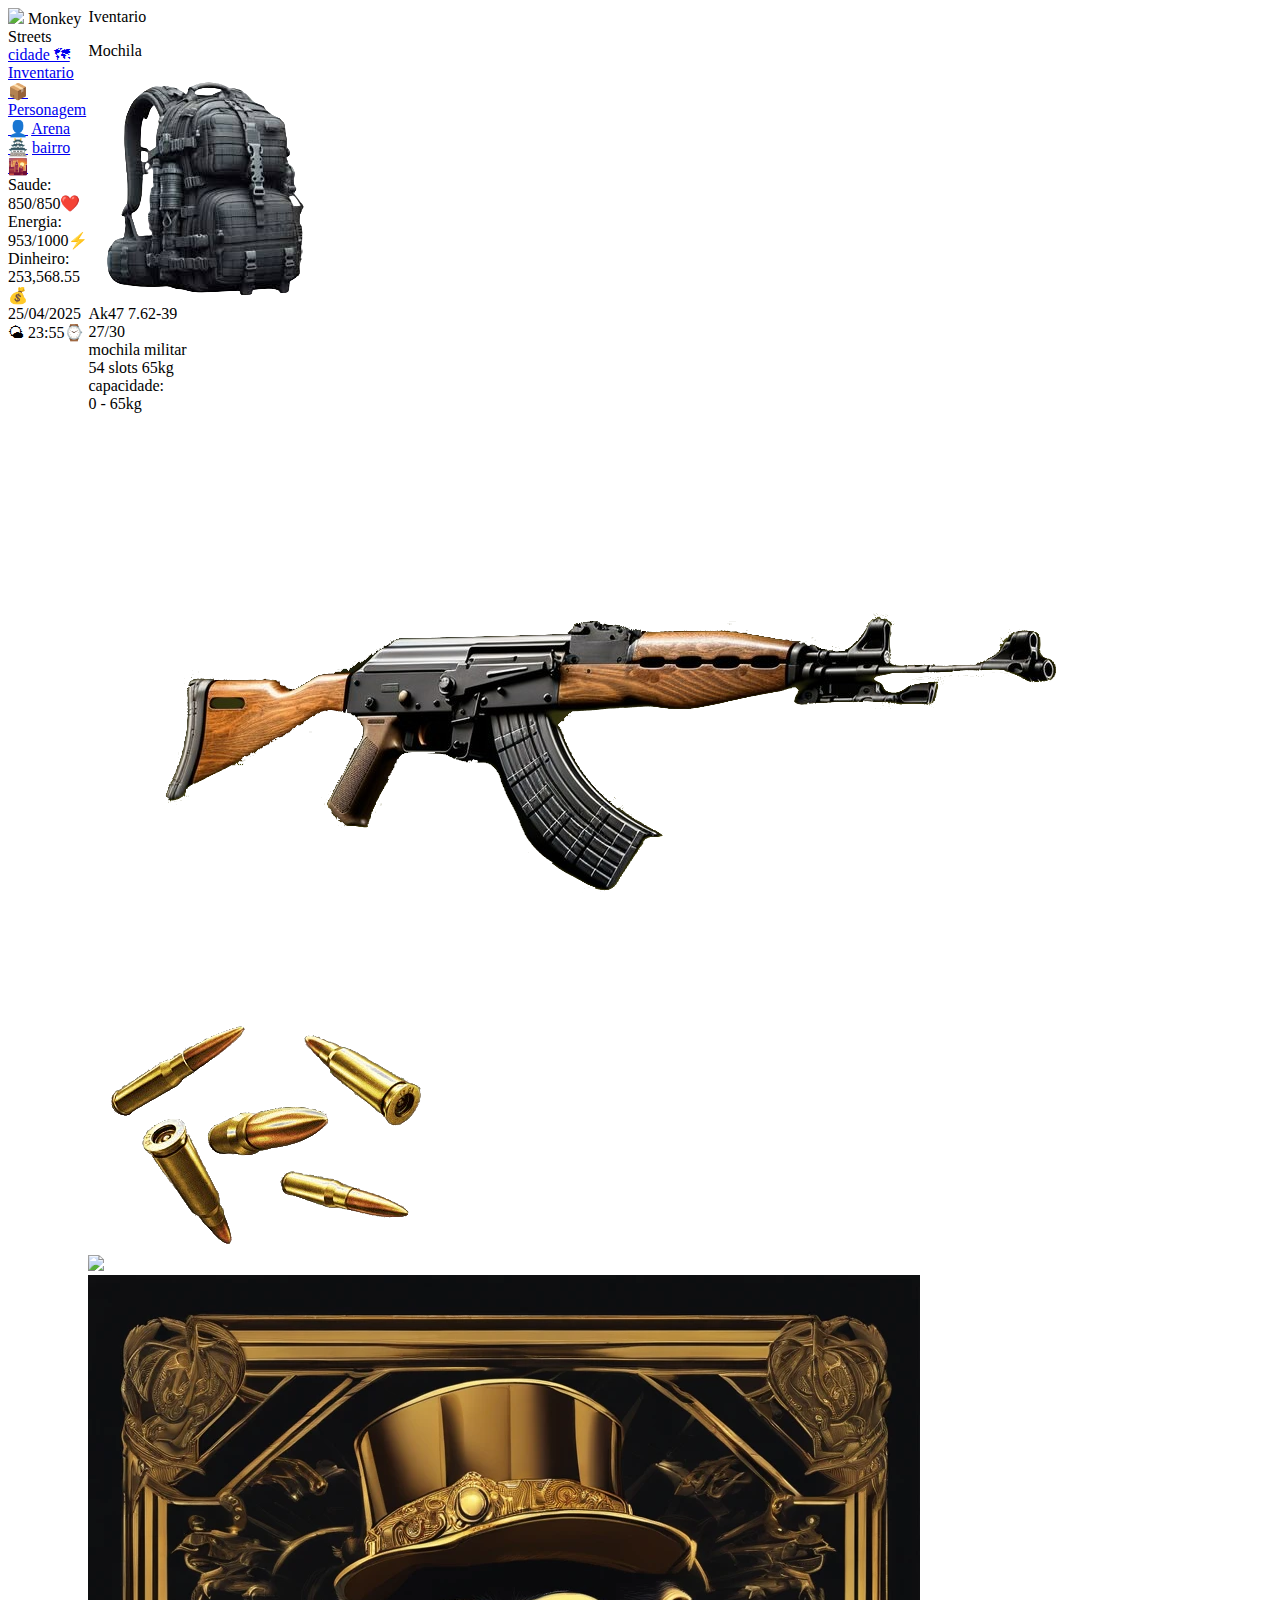
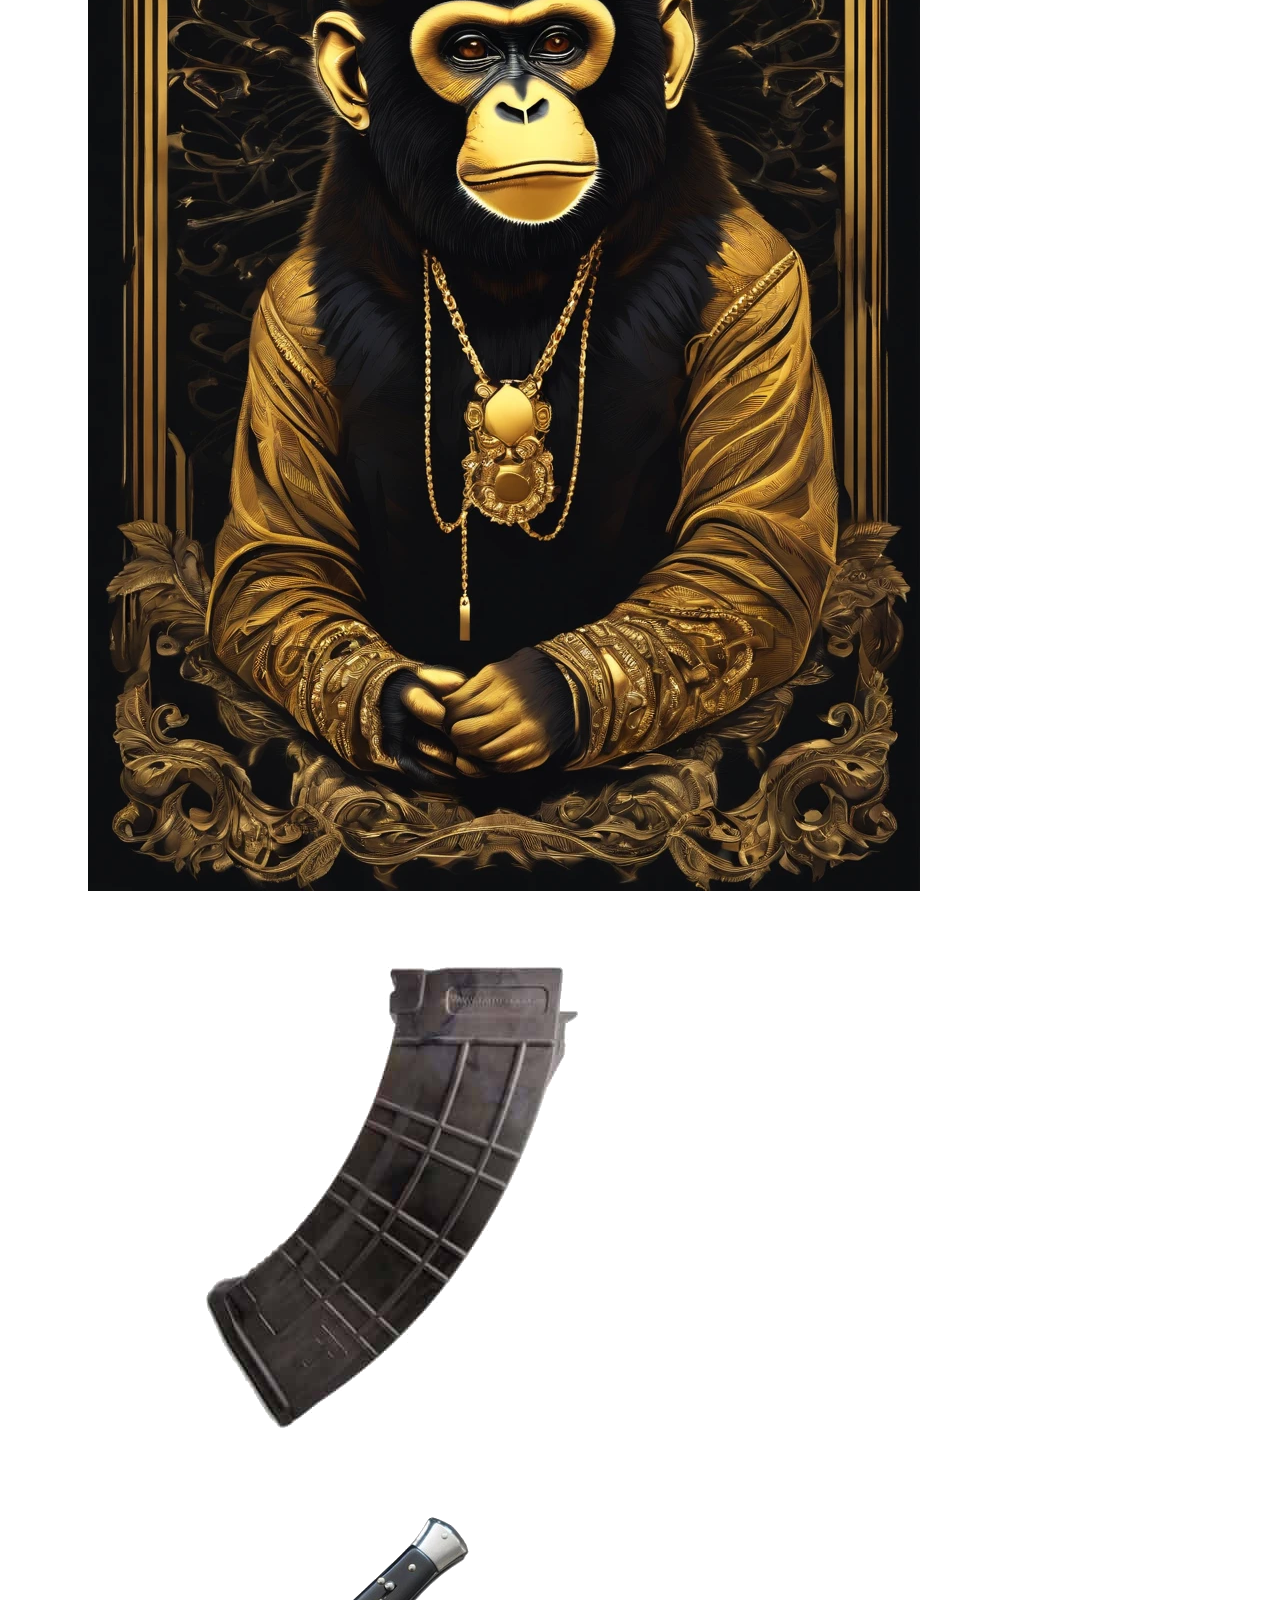
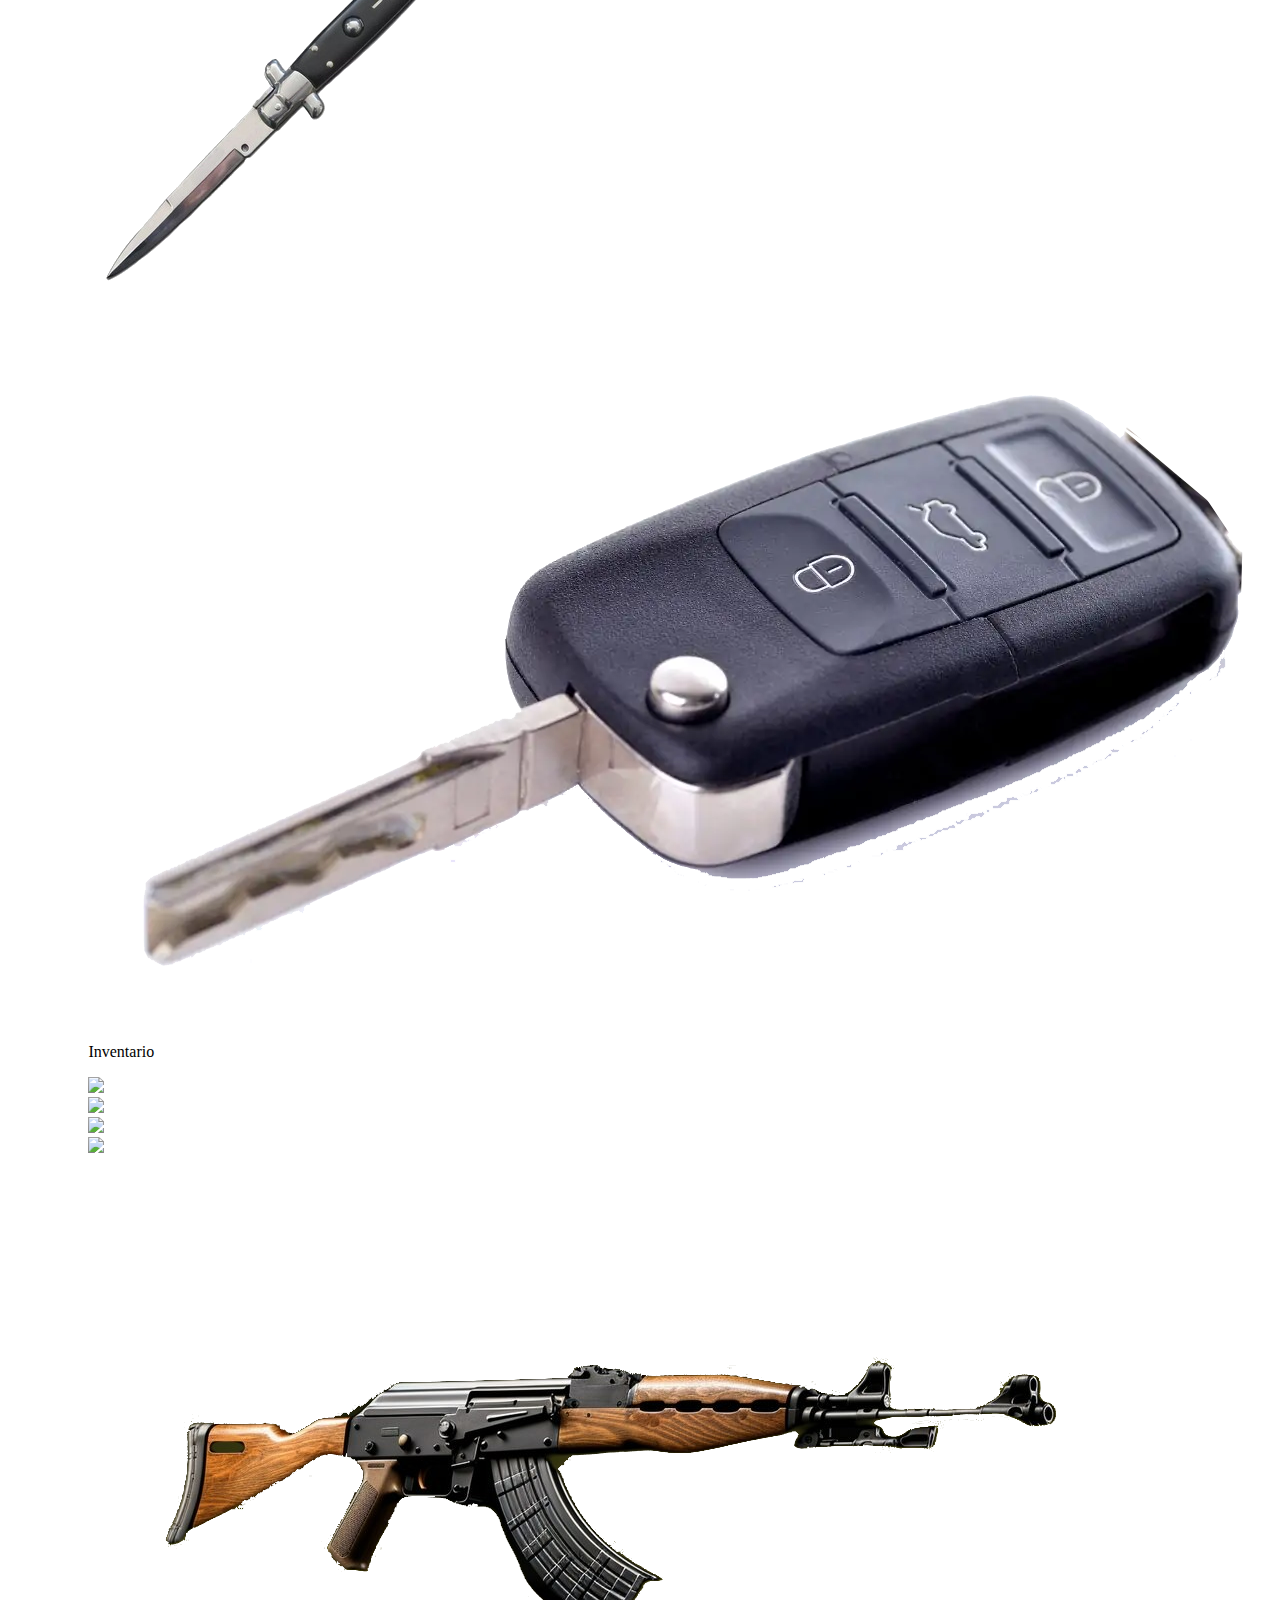
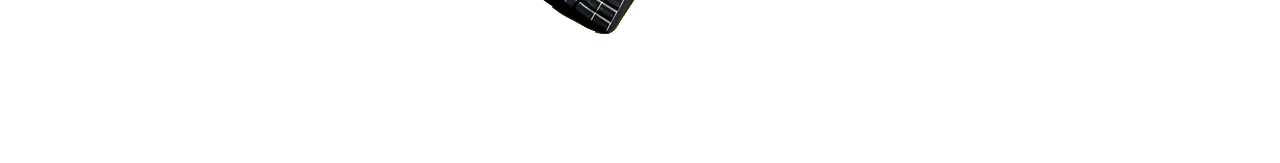
==== inventario.html @ 43b19a7c "Add files via upload" ====
<!DOCTYPE html>
<html lang="pt-br">
<head>
  <link rel="preconnect" href="https://fonts.googleapis.com">
<link rel="preconnect" href="https://fonts.gstatic.com" crossorigin>
<link href="https://fonts.googleapis.com/css2?family=Graduate&display=swap" rel="stylesheet">
    <meta charset="UTF-8">
    <meta name="viewport" content="width=device-width, initial-scale=1.0">
    <link href="estilosmonkey.css" rel="stylesheet">
<meta charset="pt-br">
<link rel="shortcut icon" type="imagex/png" href="macacofone.ico">

    <title>Monkey Streets</title>
    <style>
        body {
          display: flex;
          background-image: url(edificios-bonitos-de-alto-angulo-a-noite.jpg);
          background-size:100vw;
        }
        </style>



</head>

<body>

  <div class="barrasup"> 
    <img class="monkimg" src="images.jpeg">
  
    <h class="m1"> Monkey Streets </h>
      <div class="linkinicio">
      <a class="cor" href="index.html"> cidade &#128506;</a>
      <a class="cor" href="inventario.html">Inventario&#128230;</a>
      <a class="cor" href="personagem.html">Personagem&#128100;</a>
      <a class="cor" href="arena.html"> Arena&#127983;</a>
      <a class="cor" href="bairro.html">bairro&#127751;</a>
      </div>
  
      <div class="barrasaude"> Saude: 850/850&#10084;&#65039; Energia: 953/1000&#9889; Dinheiro: 253,568.55&#128176; 25/04/2025&#127780; 23:55&#8986;&#65039;</div>
  
  </div>

<div class="quadradoinicial">
  <div class="tituloq">Iventario</div>
      <div class="blocoinventario" >
      <div class="mochila"> 
         <p class="tituloar"> Mochila</p>
        <img class="mochilaa" src="mochila3sf.png"> 
        <div class="descak">Ak47 7.62-39<br> 27/30 </div>
        <div class="descmoc">mochila militar<br>54 slots 65kg<br> capacidade:<br> 0 - 65kg </div>
        <img class="akequip" src="ak47.png">  
        
              <div class="quadroslots"><div class="slots"><img class="muniinv" src="muni.png"></div><div class="slots"></div><div class="slots"><img class="gorilainv" src="gorilla.jpg"></div><div class="slots"><img class="trofeuinv" src="macacolendario.webp"></div><div class="slots"><img class="akmaginv" src="akmag.png"></div><div class="slots"></div><div class="slots"><img class="caniveteinv" src="canivete.png"></div><div class="slots"></div><div class="slots"></div><div class="slots"></div><div class="slots"></div><div class="slots"></div><div class="slots"></div><div class="slots"></div><div class="slots"></div><div class="slots"></div><div class="slots"></div><div class="slots"></div><div class="slots"><img class="chaveinv" src="chave.png"></div><div class="slots"></div><div class="slots"></div><div class="slots"></div><div class="slots"></div><div class="slots"></div><div class="slots"></div><div class="slots"></div><div class="slots"></div><div class="slots"></div><div class="slots"></div><div class="slots"></div><div class="slots"></div><div class="slots"></div><div class="slots"></div><div class="slots"></div><div class="slots"></div><div class="slots"></div><div class="slots"></div><div class="slots"></div><div class="slots"></div><div class="slots"></div><div class="slots"></div><div class="slots"></div><div class="slots"></div><div class="slots"></div><div class="slots"></div><div class="slots"></div><div class="slots"></div><div class="slots"></div><div class="slots"></div><div class="slots"></div><div class="slots"></div><div class="slots"></div><div class="slots"></div><div class="slots"></div><div class="slots"></div><div class="slots"></div><div class="slots"></div><div class="slots"></div><div class="slots"></div><div class="slots"></div><div class="slots"></div><div class="slots"></div><div class="slots"></div><div class="slots"></div><div class="slots"></div><div class="slots"></div><div class="slots"></div><div class="slots"></div><div class="slots"></div><div class="slots"></div><div class="slots"></div><div class="slots"></div><div class="slots"></div><div class="slots"></div><div class="slots"></div><div class="slots"></div><div class="slots"></div><div class="slots"></div><div class="slots"></div><div class="slots"></div><div class="slots"></div><div class="slots"></div><div class="slots"></div><div class="slots"></div><div class="slots"></div><div class="slots"></div><div class="slots"></div><div class="slots"></div><div class="slots"></div><div class="slots"></div> </div>
      
      
      </div>
      
      <div class="armazem"> <p class="tituloar"> Inventario</p> 
       
        <div class="quadroslots"><div class="slots"></div><div
        class="slots"><img src="glock2sf.png" class="glock2"></div><div class="slots"></div><div class="slots"></div><div class="slots"></div><div class="slots"></div><div class="slots"></div><div class="slots"><img class="revolver p" src="revolver2.png"></div><div class="slots"></div><div class="slots"></div><div class="slots"></div><div class="slots"> <img class="mochilab" src="uzi.png">
        </div><div class="slots"></div><div class="slots"></div><div class="slots"><img src="colete1.png" class="mochilav"></div><div class="slots"></div><div class="slots"><img class="akinv" src="ak47.png"></div><div class="slots"></div><div class="slots"></div><div  class="slots"></div><div class="slots"></div><div class="slots"></div><div class="slots"></div><div class="slots"></div><div class="slots"></div><div class="slots"></div><div class="slots"></div><div class="slots"></div><div class="slots"></div><div class="slots"></div><div class="slots"></div><div class="slots"></div><div class="slots"></div><div class="slots"></div><div class="slots"></div><div class="slots"></div><div class="slots"></div><div class="slots"></div><div class="slots"></div><div class="slots"></div><div class="slots"></div><div class="slots"></div><div class="slots"></div><div class="slots"></div><div class="slots"></div><div class="slots"></div><div class="slots"></div><div class="slots"></div><div class="slots"></div><div class="slots"></div><div class="slots"></div><div class="slots"></div><div class="slots"></div><div class="slots"></div><div class="slots"></div><div class="slots"></div><div class="slots"></div><div class="slots"></div><div class="slots"></div><div class="slots"></div><div class="slots"></div><div class="slots"></div><div class="slots"></div><div class="slots"></div><div class="slots"></div><div class="slots"></div><div class="slots"></div><div class="slots"></div><div class="slots"></div><div class="slots"></div><div class="slots"></div><div class="slots"></div><div class="slots"></div><div class="slots"></div><div class="slots"></div><div class="slots"></div><div class="slots"></div><div class="slots"></div><div class="slots"></div><div class="slots"></div><div class="slots"></div><div class="slots"></div><div class="slots"></div><div class="slots"></div><div class="slots"></div><div class="slots"></div><div class="slots"></div><div class="slots"></div><div class="slots"></div><div class="slots"></div> </div>
      </div>

  
  </div>


</div>

<div class="barralateral">
      
  

  <div class="slider">
    <div class="slides">
   
  <div class="slide1"> 
    <p class="judoka">Judoka</p>
    
      <div class="level"> <p class="lvlp"> Classe: 	&#9763; <br>Level: 99<br>Vida: 100<br> Xp: 99/100<br> </p> </div>
      <img class="fotopersonagem" src="m3.jpg">

      <div class="descriçaofoto"> <br>Força:<br>Defesa:<br>Sorte:<br>carisma:<br>Inteligencia:<br>Agilidade:<br>resistencia: <br>Arma:</div>

      <div class="descriçaofoto2"><br> 969 <br> 929 <br> 947 <br> 892 <br> 123 <br> 904 <br> 875<br>
      <div class="blocoarma"> <img class="glock" src="ak47.png"> </div>
    </div>
  </div>

</div>

  </div>

         <div class="botoeslateral">
   

          <div class="botoes-ov-1"><a href="inventario.html">
            <button class="botao-lt" ><img class="bag-icon" src="mochilaicon.png">
              <br> <h class="link-lt">mochila</h> </button></a> </div>
       
              <div class="botoes-ov-2"><a href="celular.html">
               <button class="botao-lt"><img class="cel-icon" src="celular.png">
                 <br> <h class="link-lt">celular</h> </button></a></div>
   
                  <div class="botoes-ov-3"><a href="personagem.html">
                    <button class="botao-lt"><img class="person-icon" src="trofeu.png">
                      <br> <h class="link-lt">Personagem</h> </button></a></div>
    
 </div>

</div>
   
</body>
</html>
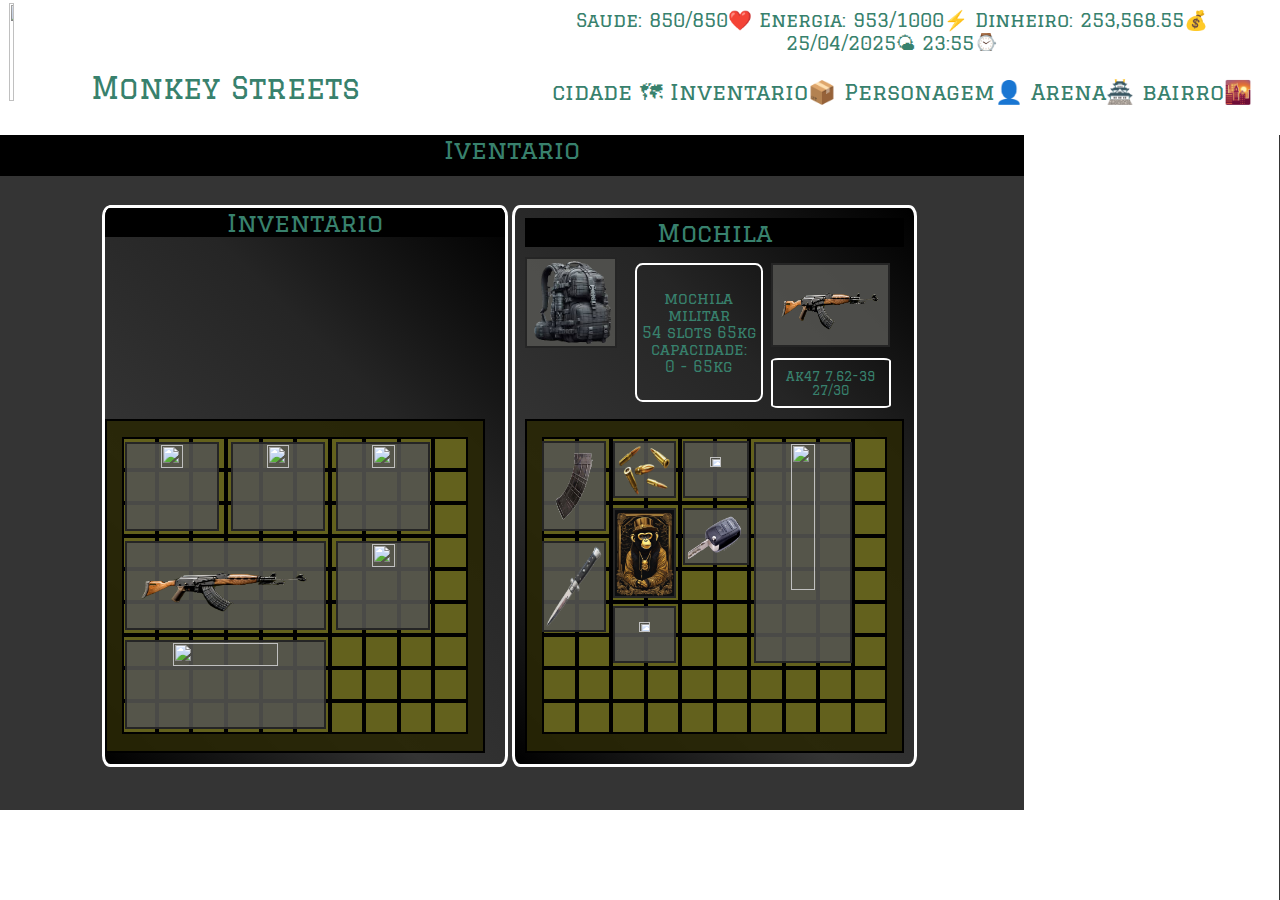
==== commit 7bfe01af: "Add files via upload" ====
--- a/inventario.html
+++ b/inventario.html
@@ -51,7 +51,35 @@
         <div class="descmoc">mochila militar<br>54 slots 65kg<br> capacidade:<br> 0 - 65kg </div>
         <img class="akequip" src="ak47.png">  
         
-              <div class="quadroslots"><div class="slots"><img class="muniinv" src="muni.png"></div><div class="slots"></div><div class="slots"><img class="gorilainv" src="gorilla.jpg"></div><div class="slots"><img class="trofeuinv" src="macacolendario.webp"></div><div class="slots"><img class="akmaginv" src="akmag.png"></div><div class="slots"></div><div class="slots"><img class="caniveteinv" src="canivete.png"></div><div class="slots"></div><div class="slots"></div><div class="slots"></div><div class="slots"></div><div class="slots"></div><div class="slots"></div><div class="slots"></div><div class="slots"></div><div class="slots"></div><div class="slots"></div><div class="slots"></div><div class="slots"><img class="chaveinv" src="chave.png"></div><div class="slots"></div><div class="slots"></div><div class="slots"></div><div class="slots"></div><div class="slots"></div><div class="slots"></div><div class="slots"></div><div class="slots"></div><div class="slots"></div><div class="slots"></div><div class="slots"></div><div class="slots"></div><div class="slots"></div><div class="slots"></div><div class="slots"></div><div class="slots"></div><div class="slots"></div><div class="slots"></div><div class="slots"></div><div class="slots"></div><div class="slots"></div><div class="slots"></div><div class="slots"></div><div class="slots"></div><div class="slots"></div><div class="slots"></div><div class="slots"></div><div class="slots"></div><div class="slots"></div><div class="slots"></div><div class="slots"></div><div class="slots"></div><div class="slots"></div><div class="slots"></div><div class="slots"></div><div class="slots"></div><div class="slots"></div><div class="slots"></div><div class="slots"></div><div class="slots"></div><div class="slots"></div><div class="slots"></div><div class="slots"></div><div class="slots"></div><div class="slots"></div><div class="slots"></div><div class="slots"></div><div class="slots"></div><div class="slots"></div><div class="slots"></div><div class="slots"></div><div class="slots"></div><div class="slots"></div><div class="slots"></div><div class="slots"></div><div class="slots"></div><div class="slots"></div><div class="slots"></div><div class="slots"></div><div class="slots"></div><div class="slots"></div><div class="slots"></div><div class="slots"></div><div class="slots"></div><div class="slots"></div><div class="slots"></div><div class="slots"></div><div class="slots"></div><div class="slots"></div><div class="slots"></div><div class="slots"></div> </div>
+              <div class="quadroslots"><div class="slots"><img class="muniinv" src="muni.png"></div>
+              <div class="slots"></div><div class="slots"><img class="gorilainv" src="gorilla.jpg">
+              </div><div class="slots"><img class="trofeuinv" src="macacolendario.webp"></div>
+              <div class="slots"><img class="akmaginv" src="akmag.png"></div><div class="slots"></div>
+              <div class="slots"><img class="caniveteinv" src="canivete.png"></div><div class="slots"></div>
+              <div class="slots"><img class="estr-inv" src="estrelasn.png"></div>
+              <div class="slots"><img class="machadomochila" src="machado.png"></div><div class="slots"></div>
+              <div class="slots"></div><div class="slots"></div><div class="slots"></div><div class="slots"></div>
+              <div class="slots"></div><div class="slots"></div><div class="slots"></div><div class="slots">
+                <img class="chaveinv" src="chave.png"></div><div class="slots"></div><div class="slots"></div
+                  ><div class="slots"></div><div class="slots"></div><div class="slots"></div><div class="slots">
+
+                  </div><div class="slots"></div><div class="slots"></div><div class="slots"></div><div class="slots"></div>
+                  <div class="slots"></div><div class="slots"></div><div class="slots"></div><div class="slots"></div>
+                  <div class="slots"></div><div class="slots"></div><div class="slots"></div><div class="slots"></div>
+                  <div class="slots"></div><div class="slots"></div><div class="slots"></div><div class="slots"></div>
+                  <div class="slots"></div><div class="slots"></div><div class="slots"></div><div class="slots"></div>
+                  <div class="slots"></div><div class="slots"></div><div class="slots"></div><div class="slots"></div>
+                  <div class="slots"></div><div class="slots"></div><div class="slots"></div><div class="slots"></div>
+                  <div class="slots"></div><div class="slots"></div><div class="slots"></div><div class="slots"></div>
+                  <div class="slots"></div><div class="slots"></div><div class="slots"></div><div class="slots"></div>
+                  <div class="slots"></div><div class="slots"></div><div class="slots"></div><div class="slots"></div>
+                  <div class="slots"></div><div class="slots"></div><div class="slots"></div><div class="slots"></div>
+                  <div class="slots"></div><div class="slots"></div><div class="slots"></div><div class="slots"></div>
+                  <div class="slots"></div><div class="slots"></div><div class="slots"></div><div class="slots"></div>
+                  <div class="slots"></div><div class="slots"></div><div class="slots"></div><div class="slots"></div>
+                  <div class="slots"></div><div class="slots"></div><div class="slots"></div><div class="slots"></div>
+                  <div class="slots"></div><div class="slots"></div><div class="slots"></div><div class="slots"></div>
+                  <div class="slots"></div> </div>
       
       
       </div>
@@ -59,8 +87,8 @@
       <div class="armazem"> <p class="tituloar"> Inventario</p> 
        
         <div class="quadroslots"><div class="slots"></div><div
-        class="slots"><img src="glock2sf.png" class="glock2"></div><div class="slots"></div><div class="slots"></div><div class="slots"></div><div class="slots"></div><div class="slots"></div><div class="slots"><img class="revolver p" src="revolver2.png"></div><div class="slots"></div><div class="slots"></div><div class="slots"></div><div class="slots"> <img class="mochilab" src="uzi.png">
-        </div><div class="slots"></div><div class="slots"></div><div class="slots"><img src="colete1.png" class="mochilav"></div><div class="slots"></div><div class="slots"><img class="akinv" src="ak47.png"></div><div class="slots"></div><div class="slots"></div><div  class="slots"></div><div class="slots"></div><div class="slots"></div><div class="slots"></div><div class="slots"></div><div class="slots"></div><div class="slots"></div><div class="slots"></div><div class="slots"></div><div class="slots"></div><div class="slots"></div><div class="slots"></div><div class="slots"></div><div class="slots"></div><div class="slots"></div><div class="slots"></div><div class="slots"></div><div class="slots"></div><div class="slots"></div><div class="slots"></div><div class="slots"></div><div class="slots"></div><div class="slots"></div><div class="slots"></div><div class="slots"></div><div class="slots"></div><div class="slots"></div><div class="slots"></div><div class="slots"></div><div class="slots"></div><div class="slots"></div><div class="slots"></div><div class="slots"></div><div class="slots"></div><div class="slots"></div><div class="slots"></div><div class="slots"></div><div class="slots"></div><div class="slots"></div><div class="slots"></div><div class="slots"></div><div class="slots"></div><div class="slots"></div><div class="slots"></div><div class="slots"></div><div class="slots"></div><div class="slots"></div><div class="slots"></div><div class="slots"></div><div class="slots"></div><div class="slots"></div><div class="slots"></div><div class="slots"></div><div class="slots"></div><div class="slots"></div><div class="slots"></div><div class="slots"></div><div class="slots"></div><div class="slots"></div><div class="slots"></div><div class="slots"></div><div class="slots"></div><div class="slots"></div><div class="slots"></div><div class="slots"></div><div class="slots"></div><div class="slots"></div><div class="slots"></div><div class="slots"></div><div class="slots"></div><div class="slots"></div> </div>
+        class="slots"><img src="glock2sf.png" class="glock2"></div><div class="slots"></div><div class="slots"></div><div class="slots"></div><div class="slots"></div><div class="slots"></div><div class="slots"><img class="revolver" src="tchacos.png"></div><div class="slots"></div><div class="slots"></div><div class="slots"></div><div class="slots"> <img class="mochilab" src="uzi.png">
+        </div><div class="slots"></div><div class="slots"></div><div class="slots"><img src="colete1.png" class="mochilav"></div><div class="slots"></div><div class="slots"><img class="akinv" src="ak47.png"></div><div class="slots"></div><div class="slots"><img class="katanainv" src="katana3.png"></div><div  class="slots"></div><div class="slots"></div><div class="slots"></div><div class="slots"></div><div class="slots"></div><div class="slots"></div><div class="slots"></div><div class="slots"></div><div class="slots"></div><div class="slots"></div><div class="slots"></div><div class="slots"></div><div class="slots"></div><div class="slots"></div><div class="slots"></div><div class="slots"></div><div class="slots"></div><div class="slots"></div><div class="slots"></div><div class="slots"></div><div class="slots"></div><div class="slots"></div><div class="slots"></div><div class="slots"></div><div class="slots"></div><div class="slots"></div><div class="slots"></div><div class="slots"></div><div class="slots"></div><div class="slots"></div><div class="slots"></div><div class="slots"></div><div class="slots"></div><div class="slots"></div><div class="slots"></div><div class="slots"></div><div class="slots"></div><div class="slots"></div><div class="slots"></div><div class="slots"></div><div class="slots"></div><div class="slots"></div><div class="slots"></div><div class="slots"></div><div class="slots"></div><div class="slots"></div><div class="slots"></div><div class="slots"></div><div class="slots"></div><div class="slots"></div><div class="slots"></div><div class="slots"></div><div class="slots"></div><div class="slots"></div><div class="slots"></div><div class="slots"></div><div class="slots"></div><div class="slots"></div><div class="slots"></div><div class="slots"></div><div class="slots"></div><div class="slots"></div><div class="slots"></div><div class="slots"></div><div class="slots"></div><div class="slots"></div><div class="slots"></div><div class="slots"></div><div class="slots"></div><div class="slots"></div><div class="slots"></div> </div>
       </div>
 
   
--- a/estilosmonkey.css
+++ b/estilosmonkey.css
@@ -0,0 +1,1521 @@
+.body{
+    width: 100vw;    
+    height: 100vh;
+    font-family: "Graduate", serif;
+
+}
+*{
+    margin: 0;
+    padding: 0;
+    box-sizing: border-box;
+    overflow: hidden;
+}
+.audio{
+    position: absolute;
+    left: 3%;
+    width: 15%;
+    height: 3%;
+    margin-inline: 5%;
+    top:2%;
+}
+.quadradoinicial{
+    position: absolute;
+    top: 15%;
+    left: 0%;
+    bottom: 10%;
+    height: 75%;
+    width: 80%;
+    display: flex;
+    background-color: rgba(0, 0, 0, 0.796);
+    flex-wrap: wrap;
+    font-family: "Graduate", serif;
+    font-size: 25px;
+    color: rgb(56, 129, 109);
+    text-align: center;
+}
+.quadradobairro{
+    position: absolute;
+    top: 15%;
+    left: 0;
+    bottom: 10%;
+    height: 80%;
+    width: 80%;
+    display: flex;
+    background-color: rgba(0, 0, 0, 0.796);
+    align-content:space-between;
+    padding: 10px;
+    flex-wrap: wrap;
+    font-family: "Graduate", serif;
+    font-size: 25px;
+    color: rgb(56, 129, 109);
+    text-align: center;
+}
+
+.imgbairro{
+    position: absolute;
+    width: 99%;
+    height: 95%;   
+    margin: 0;
+    border: 5px solid #474747;
+    border-top: 15px solid #474747;
+    border-radius: 2%;
+}
+.tituloq{
+    height: 6%;
+    width: 100%;
+    background-color: rgb(0, 0, 0);
+    font-family: "Graduate", serif;
+}
+.barrasup{
+    left: 0.5%;
+    width: 99%;
+    height: 12%;
+    font-family: "Graduate", serif;
+    color:  rgb(56, 129, 109);
+    border: 3px solid white;
+    text-align:left;
+    position: absolute;
+    padding: auto;
+    display: flex;    
+}
+
+
+
+.btlinkinicio{
+    color: rgb(56, 129, 109);
+    margin-left: 1%;
+}
+.linkinicio{
+    font-size: 140%;
+    position: absolute;
+    width: 56%;
+    left: 43%;
+    bottom: 0%;
+}
+
+
+.barrasaude{
+    border: 3px solid white;
+    position: absolute;
+    height: 50%;
+    width: 60%;
+    right: 0%;
+    top:0%;
+    font-size: 120%;
+    padding: 3px;
+    text-align: center;
+}
+
+
+.fundofloripa{
+    display: flex;
+    border: 3px solid white;
+    height: 92%;
+    width: 100%;
+}
+.flpimg{
+    height:99%;
+    width:80%;
+    border: 3px solid white;
+    left: 10%;
+    position: relative;
+}
+.cidadema{
+    border: 2px solid rgb(0, 0, 0);
+    background-color: rgba(0, 0, 0, 0.803);
+    display: block;
+    align-items: center;
+    height: 22%;
+    width: 8%;
+    position: absolute;
+    font-size: 68%;
+    color: black;
+    border-radius: 20%;
+    left: 45%;
+    top:15%;
+}
+
+.formacidade{
+    border: 2px solid rgb(0, 0, 0);
+    background-color: rgba(0, 0, 0, 0.803);
+    display: block;
+    align-items: center;
+   height: 22%;
+    width: 8%;
+    position: absolute;
+    font-size: 18px;
+    color: black;
+    border-radius: 20%;
+    left: 40%;
+    top: 45%;
+
+}
+.cidadema2{
+    border: 2px solid rgb(0, 0, 0);
+    background-color: rgba(0, 0, 0, 0.803);
+    display: block;
+    align-items: center;
+    height: 22%;
+    width: 8%;
+    position: absolute;
+    font-size: 18px;
+    color: black;
+    border-radius: 20%;
+    left: 40%;
+    top: 45%;
+}
+.cidadema3{
+    border: 2px solid rgb(0, 0, 0);
+    background-color: rgba(0, 0, 0, 0.803);
+    display: block;
+    align-items: center;
+    height: 22%;
+    width: 8%;
+    position: absolute;
+    font-size: 18px;
+    color: black;
+    border-radius: 20%;
+    left: 65%;
+    top: 20%;
+}
+.cidadema4{
+    border: 2px solid rgb(0, 0, 0);
+    background-color: rgba(0, 0, 0, 0.803);
+    display: block;
+    align-items: center;
+    height: 22%;
+    width: 8%;
+    position: absolute;
+    font-size: 16px;
+    color: black;
+    border-radius: 20%;
+    left: 25%;
+    top: 20%;
+}
+.cidadema5{
+    border: 2px solid rgb(0, 0, 0);
+    background-color: rgba(0, 0, 0, 0.803);
+    display: block;
+    align-items: center;
+    height: 25%;
+    width: 8%;
+    position: absolute;
+    font-size: 18px;
+    color: black;
+    border-radius: 20%;
+    left: 70%;
+    top:60%;
+    text-decoration: none;
+}
+.cidademb{
+    border: 2px solid rgb(0, 0, 0);
+    background-color: rgba(0, 0, 0, 0.803);
+    display: block;
+    align-items: center;
+    height: 25%;
+    width: 8%;
+    position: absolute;
+    font-size: 18px;
+    color: black;
+    border-radius: 20%;
+    left: 270px;
+    top:90px;
+}
+.cidademb2{
+    border: 2px solid rgb(0, 0, 0);
+    background-color: rgba(0, 0, 0, 0.803);
+    display: block;
+    align-items: center;
+    height: 25%;
+    width: 8%;
+    position: absolute;
+    font-size: 18px;
+    color: black;
+    border-radius: 20%;
+    left: 850px;
+    top:130px;
+}
+.cidademb3{
+    border: 2px solid rgb(0, 0, 0);
+    background-color: rgba(0, 0, 0, 0.803);
+    display: block;
+    align-items: center;
+    height: 25%;
+    width: 8%;
+    position: absolute;
+    font-size: 18px;
+    color: black;
+    border-radius: 20%;
+    left: 620px;
+    top:80px;
+}
+.cidademb4{
+    border: 2px solid rgb(0, 0, 0);
+    background-color: rgba(0, 0, 0, 0.803);
+    display: block;
+    align-items: center;
+    height: 25%;
+    width: 8%;
+    position: absolute;
+    font-size: 18px;
+    color: black;
+    border-radius: 20%;
+    left: 760px;
+    top:300px;
+}
+.cidademb5{
+    border: 2px solid rgb(0, 0, 0);
+    background-color: rgba(0, 0, 0, 0.803);
+    display: block;
+    align-items: center;
+    height: 25%;
+    width: 8%;
+    position: absolute;
+    font-size: 18px;
+    color: black;
+    border-radius: 20%;
+    left: 340px;
+    top:280px;
+    text-decoration: none;
+}
+.cidademc{
+    border: 2px solid rgb(0, 0, 0);
+    background-color: rgba(0, 0, 0, 0.803);
+    display: block;
+    align-items: center;
+    height: 18%;
+    width: 8%;
+    position: absolute;
+    font-size: 18px;
+    color: black;
+    border-radius: 20%;
+    left:620px;
+    top:300px;
+}
+.cidademc2{
+    border: 2px solid rgb(0, 0, 0);
+    background-color: rgba(0, 0, 0, 0.803);
+    display: block;
+    align-items: center;
+    height: 25%;
+    width: 8%;
+    position: absolute;
+    font-size: 18px;
+    color: black;
+    border-radius: 20%;
+    left: 170px;
+    top:100px;
+}
+.cidademc3{
+    border: 2px solid rgb(0, 0, 0);
+    background-color: rgba(0, 0, 0, 0.803);
+    display: block;
+    align-items: center;
+    height: 25%;
+    width: 8%;
+    position: absolute;
+    font-size: 18px;
+    color: black;
+    border-radius: 20%;
+    left: 520px;
+    top:100px;
+}
+
+.cidademc5{
+    border: 2px solid rgb(0, 0, 0);
+    background-color: rgba(0, 0, 0, 0.803);
+    display: block;
+    align-items: center;
+    height: 18%;
+    width: 8%;
+    position: absolute;
+    font-size: 18px;
+    color: black;
+    border-radius: 20%;
+    left: 836px;
+    top:98px;
+    text-decoration: none;
+}
+.cidademd{
+    border: 2px solid rgb(0, 0, 0);
+    background-color: rgba(0, 0, 0, 0.803);
+    display: block;
+    align-items: center;
+    height: 22%;
+    width: 8%;
+    position: absolute;
+    font-size: 18px;
+    color: black;
+    border-radius: 20%;
+    left: 380px;
+    top: 270px;
+}
+.cidademd2{
+    border: 2px solid rgb(0, 0, 0);
+    background-color: rgba(0, 0, 0, 0.803);
+    display: block;
+    align-items: center;
+    height: 22%;
+    width: 8%;
+    position: absolute;
+    font-size: 18px;
+    color: black;
+    border-radius: 20%;
+    left: 170px;
+    top:120px;
+}
+.cidademd3{
+    border: 2px solid rgb(0, 0, 0);
+    background-color: rgba(0, 0, 0, 0.803);
+    display: block;
+    align-items: center;
+    height: 22%;
+    width: 8%;
+    position: absolute;
+    font-size: 18px;
+    color: black;
+    border-radius: 20%;
+    left: 720px;
+    top:220px;
+}
+.cidademd4{
+    border: 2px solid rgb(0, 0, 0);
+    background-color: rgba(0, 0, 0, 0.803);
+    display: block;
+    align-items: center;
+    height: 22%;
+    width: 8%;
+    position: absolute;
+    font-size: 18px;
+    color: black;
+    border-radius: 20%;
+    left: 320px;
+    top:100px;
+}
+.cidademd5{
+    border: 2px solid rgb(0, 0, 0);
+    background-color: rgba(0, 0, 0, 0.803);
+    display: block;
+    align-items: center;
+    height: 22%;
+    width: 8%;
+    position: absolute;
+    font-size: 18px;
+    color: black;
+    border-radius: 20%;
+    left: 970px;
+    top:200px;
+    text-decoration: none;
+}
+.cidademe2{
+    border: 2px solid rgb(0, 0, 0);
+    background-color: rgba(0, 0, 0, 0.803);
+    display: block;
+    align-items: center;
+    height: 22%;
+    width: 8%;
+    position: absolute;
+    font-size: 18px;
+    color: black;
+    border-radius: 20%;
+    left: 930px;
+    top:85px;
+}
+.cidademe3{
+    border: 2px solid rgb(0, 0, 0);
+    background-color: rgba(0, 0, 0, 0.803);
+    display: block;
+    align-items: center;
+    height: 22%;
+    width: 8%;
+    position: absolute;
+    font-size: 15px;
+    color: black;
+    border-radius: 20%;
+    left: 250px;
+    top:140px;
+}
+.cidademe4{
+    border: 2px solid rgb(0, 0, 0);
+    background-color: rgba(0, 0, 0, 0.803);
+    display: block;
+    align-items: center;
+    height: 22%;
+    width: 8%;
+    position: absolute;
+    font-size: 18px;
+    color: black;
+    border-radius: 20%;
+    left: 720px;
+    top:280px;
+}
+.cidademe5{
+    border: 2px solid rgb(0, 0, 0);
+    background-color: rgba(0, 0, 0, 0.803);
+    display: block;
+    align-items: center;
+    height: 22%;
+    width: 8%;
+    position: absolute;
+    font-size: 18px;
+    color: black;
+    border-radius: 20%;
+    left: 500px;
+    top:100px;
+    text-decoration: none;
+}
+.cidademf{
+    border: 2px solid rgb(0, 0, 0);
+    background-color: rgba(0, 0, 0, 0.803);
+    display: block;
+    align-items: center;
+    height: 22%;
+    width: 8%;
+    position: absolute;
+    font-size: 18px;
+    color: black;
+    border-radius: 20%;
+    left:320px;
+    top:100px;
+}
+.cidademf2{
+    border: 2px solid rgb(0, 0, 0);
+    background-color: rgba(0, 0, 0, 0.803);
+    display: block;
+    align-items: center;
+    height: 22%;
+    width: 8%;
+    position: absolute;
+    font-size: 18px;
+    color: black;
+    border-radius: 20%;
+    left: 600px;
+    top:120px;
+}
+.cidademf3{
+    border: 2px solid rgb(0, 0, 0);
+    background-color: rgba(0, 0, 0, 0.803);
+    display: block;
+    align-items: center;
+    height: 22%;
+    width: 8%;
+    position: absolute;
+    font-size: 15px;
+    color: black;
+    border-radius: 20%;
+    left: 550px;
+    top:350px;
+}
+.cidademf4{
+    border: 2px solid rgb(0, 0, 0);
+    background-color: rgba(0, 0, 0, 0.803);
+    display: block;
+    align-items: center;
+    height: 22%;
+    width: 8%;
+    position: absolute;
+    font-size: 13px;
+    color: black;
+    border-radius: 20%;
+    left: 150px;
+    top:230px;
+}
+.cidademf5{
+    border: 2px solid rgb(0, 0, 0);
+    background-color: rgba(0, 0, 0, 0.803);
+    display: block;
+    align-items: center;
+    height: 22%;
+    width: 8%;
+    position: absolute;
+    font-size: 15px;
+    color: black;
+    border-radius: 20%;
+    left: 820px;
+    top:140px;
+    text-decoration: none;
+}
+
+.cidadecentro{
+    margin: 5%;
+    padding: 1%;
+    width: 83%;
+    height: 50%;
+    border-radius: 45%;
+    border: 1px solid white;
+}
+
+.tituloedificio{
+    color: rgb(56, 129, 109);
+}
+.cor{
+    color: rgb(56, 129, 109);
+    text-decoration: none;
+}
+
+.cor:hover{
+    color: rgb(25, 63, 53);
+    text-decoration: none;
+}
+
+.edificiomonkey{
+    text-align: center;
+    display: inline-block;
+    position: relative;
+    bottom: 40%;
+    font-size: 20px;
+    height: 155px;
+    width: 180px;
+    padding: 55px;
+    color: rgb(56, 129, 109);
+}
+.fotopersonagem{
+    width: 55%;
+    height: 40%;
+    border: 3px solid rgb(255, 255, 255);
+    right: 0;
+    position: absolute;    
+}
+.fotopersonageminv{
+    width: 25%;
+    height: 36%;
+    border: 3px solid rgb(255, 255, 255);
+    border-radius: 8%;
+    left: 5%;
+    position: absolute;    
+}
+
+.pjudoka{
+    margin: 0px;
+    padding: 0px;
+}
+.judoka{
+    font-family: "Graduate", serif;
+    font-size: 19px;
+    margin: 0;
+    text-align: center;
+    border: 3px solid white;
+    padding: 1%;
+    width: 45%;
+    height: 10%;
+}
+.lvlp{
+    margin: 0px;
+}
+.level{
+    text-align: center;
+    font-size: 17px;
+    display: flex;
+    position: absolute;
+    border: 3px solid white;
+    top: 10%;
+    height: 30%;
+    width: 45%;
+    padding: 0px 0px 0px 10px;
+}
+.descriçaofoto{ 
+    width: 52%;
+    position: absolute;
+    text-align:left;
+    font-size: 19px;
+    height: 63%;
+    left:4%;
+    top:35%;
+    padding: 0%;
+   
+}
+.descriçaofoto2{
+    height: 65%;
+    width: 35%;
+    position: absolute;
+    left:61%;
+    top:35%;
+    text-align: center;
+    font-size: 19px;
+   
+    
+}
+.glock{
+    width: 100%;
+    height: 100%;
+}
+.blocoarma{
+    border: 2px solid rgb(65, 65, 65);
+    width: 50%;
+    height: 15%;
+    display: inline-block;
+}
+
+.monkimg{
+    width: 6%;
+    height: 98%;
+    
+}
+
+.oferta1{
+    display: inline;
+    height: 52%;
+    width: 20%;
+    font-size: 20px;
+    text-align: center;
+    color: aliceblue;
+    
+}
+
+.m1{
+    position: absolute;
+    bottom: 0%;
+    left: 6.5%;
+}
+
+
+
+
+.aaa{
+    text-decoration: none;
+    align-items: center;
+    color: rgb(56, 129, 109);  
+}
+ 
+
+
+
+
+
+.quadro1{
+    display: flex;
+    position: absolute;
+    left: 30%;
+    top:10%;
+    border: 3px solid white;
+    width: 40%;
+    height: 70%;
+    
+}
+
+.barraquadro{
+    background-color: green;
+    height: 15%;
+    width: 100%;
+    text-align:center;
+}
+.blocoinventario{
+    border-radius: 2%;
+    position:absolute;
+    left:10%;
+    top:10%;
+    width: 80%;
+    height: 85%;
+    padding:  2px 30px 10px 30px; 
+    margin: 0px;  
+}
+.armazem{
+    display: inline-block;
+    width: 49.5%;
+    height: 98%;
+    background-image: linear-gradient(45deg,rgb(0, 0, 0), rgb(52, 52, 52), rgb(37, 37, 37), rgb(0, 0, 0));
+    border: 3px solid rgb(255, 255, 255);
+    border-radius: 2%;
+    position: absolute;
+    left: 0%;
+    
+    
+}
+.mochila{
+    display: inline-block;
+    width: 49.5%;
+    height: 98%;
+    background-image: linear-gradient(45deg,rgb(0, 0, 0), rgb(52, 52, 52), rgb(37, 37, 37), rgb(0, 0, 0));
+    border: 3px solid rgb(255, 255, 255);
+    border-radius: 2%;
+    position: absolute;
+    padding: 10px;
+}
+.mochila2{
+    display: inline-block;
+    width: 45%;
+    height: 90%;
+    background-image: linear-gradient(45deg,rgb(0, 0, 0), rgb(52, 52, 52), rgb(37, 37, 37), rgb(0, 0, 0));
+    border: 3px solid rgb(255, 255, 255);
+    border-radius: 2%;
+    position: absolute;
+    padding: 10px;
+    margin: 5px 0px 0px 20px;
+}
+.equip{
+    display: inline-block;
+    border: 3px solid rgb(255, 255, 255);
+    border-radius: 2%;
+    margin: 2.5%;
+    width: 45%;
+    height: 90%;
+    background-image: linear-gradient(45deg,rgb(0, 0, 0), rgb(52, 52, 52), rgb(37, 37, 37), rgb(0, 0, 0));
+    position: absolute;
+    left: 50%;
+    padding: 10px;
+    margin: 5px 0px 0px 20px;
+}
+.tituloar{
+    margin: 0px;
+    background-color: rgb(0, 0, 0);
+    color: rgb(56, 129, 109);
+}
+.quadroslots{
+    background-color: rgba(41, 39, 5, 0.905);
+    border: 2px solid black;
+    height: 60%;
+    width: 95%;
+    position: absolute;
+    top: 38%;
+    align-content: center;
+    padding: 0px 15px;
+    display: flex;
+    flex-wrap: wrap;
+}
+.inv{
+    margin: 2.5%;
+    width: 45%;
+    height: 96%;
+    background-image: linear-gradient(45deg,rgb(0, 0, 0), rgb(52, 52, 52), rgb(37, 37, 37), rgb(0, 0, 0));
+    border: 3px solid rgb(255, 255, 255);
+    border-radius: 2%;
+    display: flex;
+}
+
+.qdinv{
+    margin-top: 29%;
+    margin-left:3%;
+    width: 90%;
+    height: 60%;
+    border:3px solid white;
+    display: flex;
+    flex-wrap: wrap;
+    padding: 7px;
+}
+.person1{
+    width: 58%;
+    height: 80%;
+    border: 3px solid white;
+    bottom: 3%;
+    border-radius: 5%;
+    right:3%;
+    position:absolute;
+    
+}
+.imgequip1{
+    position: absolute;
+    width: 95%;
+    height: 95%;
+    border-radius: 20%;
+    left: 0;
+}
+.imgequip2{
+    width: 92%;
+    height:92%;
+    margin: 5px;
+    border-radius: 20%;
+}
+.imgequip3{
+    width: 95%;
+    height:95%;
+    margin: 2px;
+    border-radius: 20%;
+}
+.dorso{
+    width: 25%;
+    height: 26%;
+    background-color: #63611d;
+    position: absolute;
+    left: 41%;
+    top: 23%;
+    border: 2px solid white;
+    border-radius: 5%;
+}
+.cabeca{
+    width: 23%;
+    height: 20%;
+    background-color: #63611d;
+    position: absolute;
+    top: 1%;
+    left: 42%;
+    border: 2px solid white;
+    border-radius: 5%;
+}
+.pes{
+    width: 23%;
+    height: 18%;
+    background-color: #63611d;
+    position: absolute;
+    top: 285px;
+    left: 135px;
+    border: 2px solid white;
+    border-radius: 5%;
+}
+.colete{
+    width: 25%;
+    height: 26%;
+    background-color: #63611d;
+    position: absolute;
+    top: 23%;
+    left: 14%;
+    border: 2px solid white;
+    border-radius: 5%;
+}
+.arma{
+    width: 25%;
+    height: 20%;
+    background-color: #63611d;
+    position: absolute;
+    top: 51%;
+    left: 68%;
+    border: 2px solid white;
+    border-radius: 5%;
+}
+.costas{
+    width: 25%;
+    height: 26%;
+    background-color: #63611d;
+    position: absolute;
+    top: 23%;
+    left: 68%;
+    border: 2px solid white;
+    border-radius: 5%;
+}
+.pernas{
+    width: 25%;
+    height: 26%;
+    background-color: #63611d;
+    position: absolute;
+    top: 50%;
+    left: 41%;
+    border: 2px solid white;
+    border-radius: 5%;
+}
+.celularinv{
+    width: 23%;
+    height: 20%;
+    background-color: #63611d;
+    position: absolute;
+    top: 50%;
+    left: 15%;
+    border: 2px solid white;
+    border-radius: 5%;
+}
+.anel{
+    width: 14%;
+    height: 13%;
+    background-color: #63611d;
+    position: absolute;
+    top: 5%;
+    left: 82%;
+    border: 2px solid white;
+    border-radius: 5%;
+}
+.colar{
+    width: 14%;
+    height: 13%;
+    background-color: #63611d;
+    position: absolute;
+    top: 5%;
+    left: 67%;
+    border: 2px solid white;
+    border-radius: 5%;
+}
+
+.buster{
+    border: 2px solid white;
+    background-color: #474747ad;
+    border-radius: 8%;
+    width: 35%;
+    height: 30%;
+    margin: 4px;
+    position: absolute;
+    bottom: 20%;
+    
+    font-size: 13px;
+}
+.buster1{
+    text-align: left;
+    border-radius: 8%;
+    width: 73%;
+    height: 110px;
+    position: absolute;
+    margin: 2px;
+}
+.buster2{
+    text-align: center;
+    border-radius: 10%;
+    width: 30%;
+    height: 110px;
+    position: absolute;
+    left: 67%;
+    margin: 2px;
+}
+.person2{
+    width: 100%;
+    height: 90%;
+    top: 10%;
+    left:0;
+    position:absolute;
+
+}
+.titulopr{
+    margin-top: 0;
+    background-color: rgb(0, 0, 0);
+    color: rgb(56, 129, 109);
+}
+.quadroper{
+    align-items: center;
+    display: flex;
+    width: 100%;
+    border-radius: 1%;
+    height: 95%;
+}
+.quadroper2{
+       margin-top: 10px;
+    margin-left: 5%;
+    margin-bottom: 10px;
+    margin-right: 0%;
+    align-items:center;
+    display: flex;
+    padding: 0px;
+    width: 89%;
+    border-radius: 1%;
+    height: 450px;
+}
+.slots{
+    background-color: #63611d;
+    width: 10%;
+    height: 10%;
+    border: 2px solid rgb(0, 0, 0);   
+    margin: 0%;
+    
+}
+
+.mochilaa{
+    width: 23%;
+    height: auto;
+    margin-top:10px;
+    margin-right: 35%;
+    position: absolute;
+    left: 10px;
+    border: 2px solid #252525;
+    background-color: #535350e2;
+}
+.mochilab{
+    width: 120px;
+    height: auto;
+    top: 38px;
+    margin-top:10px;
+    position: absolute;
+    left: 270px;
+    
+}
+.descmoc{
+    align-content: center;
+    width: 32%;
+    height: 25%;
+    position: absolute;
+    font-size: 15px;
+    border: 2px solid white;
+    border-radius: 6%;
+    left: 30%;
+    top: 10%;
+}
+.descak{
+    border: 2px solid white;
+    border-radius: 6%;
+    align-content: center;
+    width: 30%;
+    height: 9%;
+    right: 6%;
+    top: 27%;
+    position: absolute;
+    font-size: 13px;
+}
+.imgmuni{
+    width: 10px;
+    height: 10px;
+}
+h{
+    font-size: 30px;
+}
+
+.glock2{
+    left:4.7%;
+    top: 6.5%;
+    padding: 0px;
+    margin: 0px;
+    width: 25%;
+    height: 27%;
+    position: absolute;
+    border: 2px solid #252525;
+    background-color: #535350e2;
+}
+.revolver{
+    left:33%;
+    top: 6.5%;
+    padding: 0px;
+    margin: 0px;
+    width: 25%;
+    height: 27%;
+    position: absolute;
+    border: 2px solid #252525;
+    background-color: #535350e2;
+}
+.revolverp{
+    width: 25%;
+    height: 27%;
+    margin: 0;
+    padding: 0;
+    left: 33%;
+    top:6.5%;
+    position: absolute;
+    border: 2px solid #252525;
+    background-color: #535350e2;
+}
+.mochilab{
+    width: 25%;
+    height: 27%;
+    margin: 0;
+    padding: 0;
+    left: 61%;
+    top:6.5%;
+    position: absolute;
+    border: 2px solid #252525;
+    background-color: #535350e2;
+}
+.mochilav{
+    width: 25%;
+    height: 27%;
+    margin: 0;
+    padding: 0;
+    left: 61%;
+    top: 36.5%;
+    position: absolute;
+    border: 2px solid #252525;
+    background-color: #535350e2;
+}
+.akinv{
+    width: 53.5%;
+    height: 27%;
+    margin: 0;
+    padding: 0;
+    left: 4.7%;
+    top: 36.5%;
+    position: absolute;
+    border: 2px solid #252525;
+    background-color: #535350e2;
+}
+.katanainv{
+    width: 53.5%;
+    height: 27%;
+    margin: 0;
+    padding: 0;
+    left: 4.7%;
+    top: 66.5%;
+    position: absolute;
+    border: 2px solid #252525;
+    background-color: #535350e2;
+}
+.machadomochila{
+    width: 26%;
+    height: 67%;
+    margin: 0;
+    padding: 0;
+    left: 60.5%;
+    top: 6.5%;
+    position: absolute;
+    border: 2px solid #252525;
+    background-color: #535350e2;
+}
+.akequip{
+    padding: 0px;
+    margin: 0px;
+    width: 30%;
+    height: 15%;
+    top: 10%;
+    position: absolute;
+    left: 64%;
+    border: 2px solid #252525;
+    background-color: #535350e2;
+}
+.muniinv{
+    left: 22.8%;
+    top: 6%;
+    padding: 0px;
+    margin: 0px;
+    width: 17%;
+    height: 17.5%;
+    position: absolute;
+    border: 2px solid #252525;
+    background-color: #535350e2;
+}
+.estr-inv{
+    left: 22.8%;
+    top: 56%;
+    padding: 0px;
+    margin: 0px;
+    width: 17%;
+    height: 17.5%;
+    position: absolute;
+    border: 2px solid #252525;
+    background-color: #535350e2;
+}
+.gorilainv{
+    left: 41.5%;
+    top: 6%;
+    padding: 0px;
+    margin: 0px;
+    width: 17.5%;
+    height: 17.5%;
+    position: absolute;
+    border: 2px solid #252525;
+    background-color: #535350e2;
+}
+.akmaginv{
+    left:4%;
+    top: 6%;
+    padding: 0px;
+    margin: 0px;
+    width: 17%;
+    height: 27.5%;
+    position: absolute;
+    border: 2px solid #252525;
+    background-color: #535350e2;
+}
+.caniveteinv{
+    left: 4%;
+    top: 36.5%;
+    padding: 0px;
+    margin: 0px;
+    width: 17%;
+    height: 27.5%;
+    position: absolute;
+    border: 2px solid #252525;
+    background-color: #535350e2;
+}
+.trofeuinv{
+    left: 22.8%;
+    top: 26.3%;
+    padding: 0px;
+    margin: 0px;
+    width: 17%;
+    height: 27.5%;
+    position: absolute;
+    border: 2px solid #252525;
+    background-color: #535350e2;
+}
+.chaveinv{
+    left: 41.5%;
+    top: 26.3%;
+    padding: 0px;
+    margin: 0px;
+    width: 17.5%;
+    height: 17.5%;
+    position: absolute;
+    border: 2px solid #252525;
+    background-color: #535350e2;
+}
+
+
+.barralateral:hover{
+    background-color:  rgba(0, 0, 0, 0.796);
+    width: 18%;
+    height:85%;
+    position: absolute;
+    right: 0px;
+    top:15%;
+    text-align: center;
+    display: flex;   
+    transition: 1s;
+    
+}
+
+
+
+.barralateral{
+    background-color: rgba(0, 0, 0, 0.796);
+    width: 2%;
+    height:85%;
+    position: absolute;
+    right: -1.9%;
+    top:15%;
+    text-align: center;
+    display: flex;   
+    transition: 1s;
+    padding: 1%;
+}
+
+.botoeslateral{
+    width: 100%;
+    height: 38%;
+    padding: 2%;
+    position: absolute;
+    bottom:0%;
+    align-items: center;
+    text-decoration: none;
+    color: rgb(56, 129, 109);
+    font-family: "Graduate", serif; 
+    align-content: center;    
+}
+
+.person-icon{
+    height: auto;
+    width: 27%;
+    position:relative;
+}
+
+.bag-icon{
+    height: auto;
+    width: 33%;
+    position:relative;
+       
+}
+.cel-icon{
+    height: auto;
+    width: 18%;
+    position:relative;
+       
+}
+.botoes-ov-1{
+    height:30%;
+    width: 50%;    
+    background-color: #252525;
+    border: 1px solid gray;
+    border-radius: 5%;
+    padding: 2%;
+    margin: 2%;
+    margin-left: 30%;
+    cursor: pointer; 
+}
+.botoes-ov-2{
+    height:30%;
+    width: 50%;    
+    background-color: #252525;
+    border: 1px solid gray;
+    border-radius: 5%;
+    padding: 2%;
+    margin: 2%;
+    margin-left: 30%;
+    cursor: pointer; 
+}
+.botoes-ov-3{
+    height:30%;
+    width: 50%;    
+    background-color: #252525;
+    border: 1px solid gray;
+    border-radius: 5%;
+    padding: 2%;
+    margin: 2%;
+    margin-left: 30%; 
+    cursor: pointer;
+}
+.botoes-ov-1:hover{
+    height:30%;
+    width: 50%;    
+    background-color: #000000;
+    border: 1px solid gray;
+    border-radius: 5%;
+    padding: 0;
+    margin: 2%;
+    margin-left: 30%; 
+    cursor: pointer;
+}
+.botoes-ov-2:hover{
+    height:30%;
+    width: 50%;    
+    background-color: #000000;
+    border: 1px solid gray;
+    border-radius: 5%;
+    padding: 0;
+    margin: 2%;
+    margin-left: 30%; 
+    cursor: pointer;
+}
+.botoes-ov-3:hover{
+    height:30%;
+    width: 50%;    
+    background-color: #000000;
+    border: 1px solid gray;
+    border-radius: 5%;
+    padding: 0;
+    margin: 2%;
+    margin-left: 30%; 
+    cursor: pointer;
+}
+.botao-lt{
+    background-color: #252525;
+    border: none;
+    cursor: pointer;
+}
+
+.botao-lt:hover{
+    background-color: #000000;
+    border: none;
+    cursor: pointer;
+}
+.link-lt{
+    border: 10% solid #252525 ;
+    text-decoration: none;
+    color:  rgb(56, 129, 109);
+    font-size: 15px;
+    font-family: "Graduate", serif; 
+}
+.slider{
+    color: rgb(56, 129, 109);
+    height: 60%;
+    width: 96%;
+    border-radius: 2%;
+    position: absolute;
+    display:flex;
+    font-size: 16px;
+    overflow: hidden;
+    margin: 2%;   
+      
+}
+
+.slides{
+    width: 100%;
+    height: 100%;
+}
+
+.slide1{
+    color: rgb(56, 129, 109);
+    height: 100%;
+    width: 100%;
+    border: 5px solid rgb(255, 255, 255);
+    border-radius: 2%;
+    position: relative;
+    display: flex;
+    font-size: 16px;
+}   
+
+
+
+.tituloq{
+height: 6%;
+width: 100%;
+background-color: rgb(0, 0, 0);
+font-family: "Graduate", serif;
+}
+
+
+.celular{
+    top: 0;
+    left: 0;
+    width: 100%;
+    height: 100%;
+    position: absolute;
+    border: none;
+    background-color: transparent;
+}
+
+.cel1{
+    position: absolute;
+    width: 34%;
+    height: 48%;
+    left: 42.8%;
+    top: 20%;
+    
+}
+
+.botoescell{
+    padding: 1%;
+    border-top: rgba(0, 0, 0, 0.404) solid 2px ;
+    align-content: center;
+    align-items: center;
+    width: 100%;
+    height: 20%;
+    bottom: 1%;
+    position: absolute;
+  
+}
+
+.botao{
+    
+    cursor: pointer;
+    border: none;
+    background-color: rgba(36, 36, 36, 0);
+    width: 20%;
+    height: 80%;
+    margin: 0;
+    padding: 0;
+    align-items: center;
+    align-content: center;
+    bottom: 0px;
+}
+
+.botao1{
+    width: 100%;
+    height: 100%;
+}
+
+.botao2{
+    width: 100%;
+    height: 100%;
+}
+.botao3{
+    width: 100%;
+    height: 100%;
+}
+.botao4{
+    width: 100%;
+    height: 100%;
+}
+
+.tela{
+    margin: 10% 1.5%;
+    position: absolute;
+    width: 98%;
+    height: 75%;
+    justify-content: center;
+}
+
+.conteudo{
+    border: 2px solid rgba(0, 0, 0, 0.479);
+    width: 100%;
+    height: 90%;
+}
+
+.quadradocelular{
+    border: none;
+    position: absolute;
+    top: 15%;
+    left: 0%;
+    bottom: 10%;
+    height: 75%;
+    width: 80%;
+    display: flex;
+    background-color: rgba(0, 0, 0, 0.796);
+    flex-wrap: wrap;
+    font-family: "Graduate", serif;
+    font-size: 25px;
+    color: rgb(56, 129, 109);
+    text-align: center;
+}
+
+.telacelular{
+    width: 40%;
+    height: 85%;
+    border-radius: 2%;
+    position: absolute;
+    left: 30%;
+    top: 10%;
+    border: 3px solid rgb(43, 43, 43);
+}
+
+#canva1{
+    position: absolute;
+    width: 100%;
+    height: 100%;
+}
+
+#macaco{
+    margin-top: 1.2%;
+    margin-left: 0;
+    border: 2px  ;
+    width: 98%;
+    height: 91.3%;
+}
+
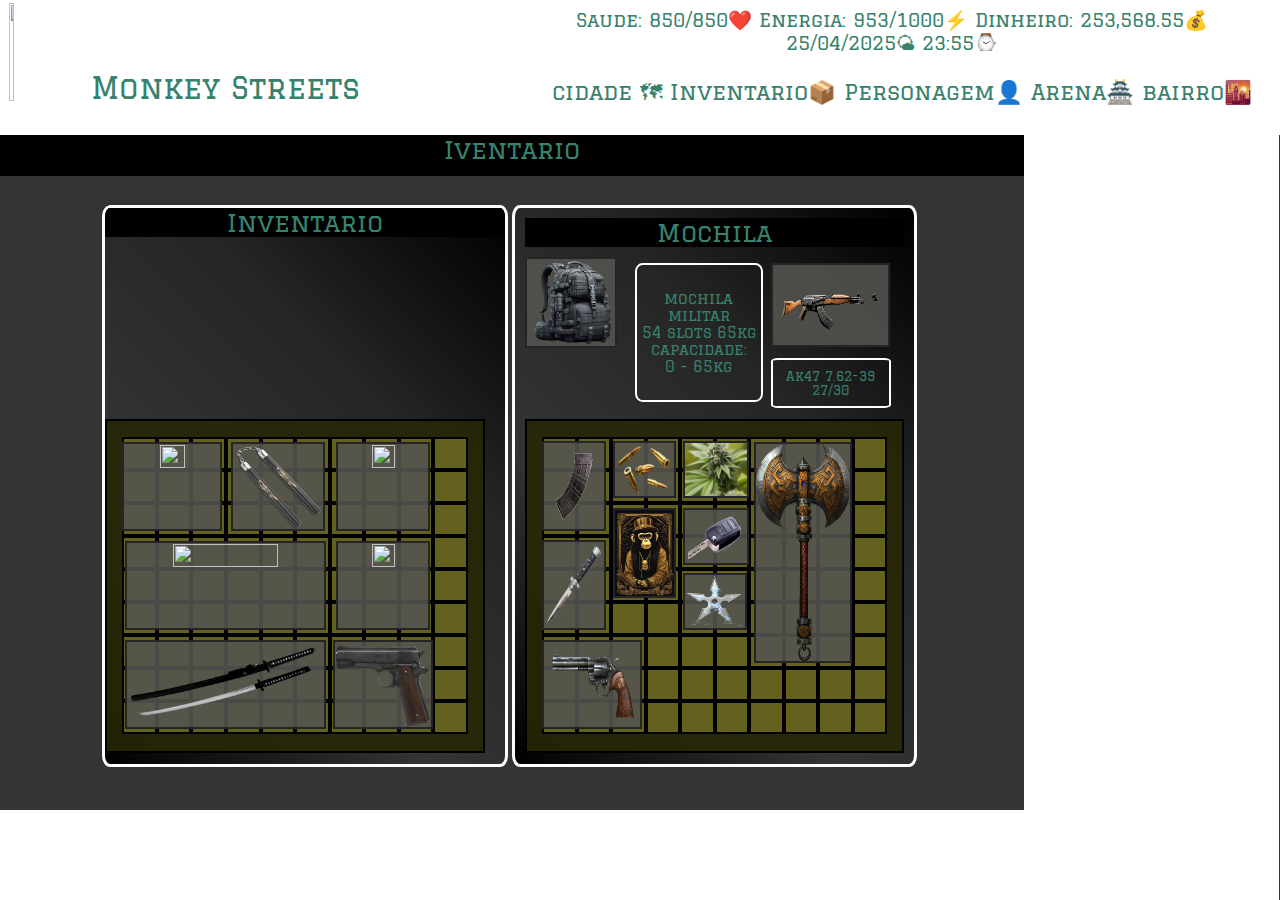
==== commit 51b6889d: "Add files via upload" ====
--- a/inventario.html
+++ b/inventario.html
@@ -58,7 +58,7 @@
               <div class="slots"><img class="caniveteinv" src="canivete.png"></div><div class="slots"></div>
               <div class="slots"><img class="estr-inv" src="estrelasn.png"></div>
               <div class="slots"><img class="machadomochila" src="machado.png"></div><div class="slots"></div>
-              <div class="slots"></div><div class="slots"></div><div class="slots"></div><div class="slots"></div>
+              <div class="slots"><img class="revolverp" src="revolver4.png"></div><div class="slots"></div><div class="slots"></div><div class="slots"></div>
               <div class="slots"></div><div class="slots"></div><div class="slots"></div><div class="slots">
                 <img class="chaveinv" src="chave.png"></div><div class="slots"></div><div class="slots"></div
                   ><div class="slots"></div><div class="slots"></div><div class="slots"></div><div class="slots">
@@ -87,8 +87,33 @@
       <div class="armazem"> <p class="tituloar"> Inventario</p> 
        
         <div class="quadroslots"><div class="slots"></div><div
-        class="slots"><img src="glock2sf.png" class="glock2"></div><div class="slots"></div><div class="slots"></div><div class="slots"></div><div class="slots"></div><div class="slots"></div><div class="slots"><img class="revolver" src="tchacos.png"></div><div class="slots"></div><div class="slots"></div><div class="slots"></div><div class="slots"> <img class="mochilab" src="uzi.png">
-        </div><div class="slots"></div><div class="slots"></div><div class="slots"><img src="colete1.png" class="mochilav"></div><div class="slots"></div><div class="slots"><img class="akinv" src="ak47.png"></div><div class="slots"></div><div class="slots"><img class="katanainv" src="katana3.png"></div><div  class="slots"></div><div class="slots"></div><div class="slots"></div><div class="slots"></div><div class="slots"></div><div class="slots"></div><div class="slots"></div><div class="slots"></div><div class="slots"></div><div class="slots"></div><div class="slots"></div><div class="slots"></div><div class="slots"></div><div class="slots"></div><div class="slots"></div><div class="slots"></div><div class="slots"></div><div class="slots"></div><div class="slots"></div><div class="slots"></div><div class="slots"></div><div class="slots"></div><div class="slots"></div><div class="slots"></div><div class="slots"></div><div class="slots"></div><div class="slots"></div><div class="slots"></div><div class="slots"></div><div class="slots"></div><div class="slots"></div><div class="slots"></div><div class="slots"></div><div class="slots"></div><div class="slots"></div><div class="slots"></div><div class="slots"></div><div class="slots"></div><div class="slots"></div><div class="slots"></div><div class="slots"></div><div class="slots"></div><div class="slots"></div><div class="slots"></div><div class="slots"></div><div class="slots"></div><div class="slots"></div><div class="slots"></div><div class="slots"></div><div class="slots"></div><div class="slots"></div><div class="slots"></div><div class="slots"></div><div class="slots"></div><div class="slots"></div><div class="slots"></div><div class="slots"></div><div class="slots"></div><div class="slots"></div><div class="slots"></div><div class="slots"></div><div class="slots"></div><div class="slots"></div><div class="slots"></div><div class="slots"></div><div class="slots"></div><div class="slots"></div><div class="slots"></div><div class="slots"></div><div class="slots"></div><div class="slots"></div> </div>
+        class="slots"><img src="glock3.png" class="glock2"></div><div class="slots"></div>
+        <div class="slots"></div><div class="slots"></div><div class="slots"></div>
+        <div class="slots"></div><div class="slots"><img class="tchacos" src="tchacos.png"></div>
+        <div class="slots"></div><div class="slots"></div><div class="slots"></div>
+        <div class="slots"> <img class="mochilab" src="uzi.png">
+        </div><div class="slots"></div><div class="slots"></div>
+        <div class="slots"><img src="colete1.png" class="mochilav"></div>
+        <div class="slots"><img src="1911.png" class="p1911"></div><div class="slots"><img class="akinv" src="fal.png"></div>
+        <div class="slots"></div><div class="slots"><img class="katanainv" src="katana3.png"></div>
+        <div  class="slots"></div><div class="slots"></div><div class="slots"></div><div class="slots"></div>
+        <div class="slots"></div><div class="slots"></div><div class="slots"></div><div class="slots"></div>
+        <div class="slots"></div><div class="slots"></div><div class="slots"></div><div class="slots"></div>
+        <div class="slots"></div><div class="slots"></div><div class="slots"></div><div class="slots"></div>
+        <div class="slots"></div><div class="slots"></div><div class="slots"></div><div class="slots"></div>
+        <div class="slots"></div><div class="slots"></div><div class="slots"></div><div class="slots"></div>
+        <div class="slots"></div><div class="slots"></div><div class="slots"></div><div class="slots"></div>
+        <div class="slots"></div><div class="slots"></div><div class="slots"></div><div class="slots"></div>
+        <div class="slots"></div><div class="slots"></div><div class="slots"></div><div class="slots"></div>
+        <div class="slots"></div><div class="slots"></div><div class="slots"></div><div class="slots"></div>
+        <div class="slots"></div><div class="slots"></div><div class="slots"></div><div class="slots"></div>
+        <div class="slots"></div><div class="slots"></div><div class="slots"></div><div class="slots"></div>
+        <div class="slots"></div><div class="slots"></div><div class="slots"></div><div class="slots"></div>
+        <div class="slots"></div><div class="slots"></div><div class="slots"></div><div class="slots"></div>
+        <div class="slots"></div><div class="slots"></div><div class="slots"></div><div class="slots"></div>
+        <div class="slots"></div><div class="slots"></div><div class="slots"></div><div class="slots"></div>
+        <div class="slots"></div><div class="slots"></div><div class="slots"></div><div class="slots"></div>
+        <div class="slots"></div><div class="slots"></div><div class="slots"></div> </div>
       </div>
 
   
--- a/estilosmonkey.css
+++ b/estilosmonkey.css
@@ -1042,17 +1042,28 @@
 }
 
 .glock2{
-    left:4.7%;
+    left:4%;
     top: 6.5%;
     padding: 0px;
     margin: 0px;
-    width: 25%;
+    width: 26.5%;
     height: 27%;
     position: absolute;
     border: 2px solid #252525;
     background-color: #535350e2;
 }
-.revolver{
+.p1911{
+    top: 66.5%;
+    left: 60.2%;
+    padding: 0px;
+    margin: 0px;
+    width: 26.5%;
+    height: 27%;
+    position: absolute;
+    border: 2px solid #252525;
+    background-color: #535350e2;
+}
+.tchacos{
     left:33%;
     top: 6.5%;
     padding: 0px;
@@ -1064,12 +1075,12 @@
     background-color: #535350e2;
 }
 .revolverp{
-    width: 25%;
+    width: 26.5%;
     height: 27%;
     margin: 0;
     padding: 0;
-    left: 33%;
-    top:6.5%;
+    left: 4%;
+    top:66.5%;
     position: absolute;
     border: 2px solid #252525;
     background-color: #535350e2;
@@ -1152,8 +1163,8 @@
     background-color: #535350e2;
 }
 .estr-inv{
-    left: 22.8%;
-    top: 56%;
+    left: 41.5%;
+    top: 46%;
     padding: 0px;
     margin: 0px;
     width: 17%;
@@ -1186,7 +1197,7 @@
 }
 .caniveteinv{
     left: 4%;
-    top: 36.5%;
+    top: 36%;
     padding: 0px;
     margin: 0px;
     width: 17%;
